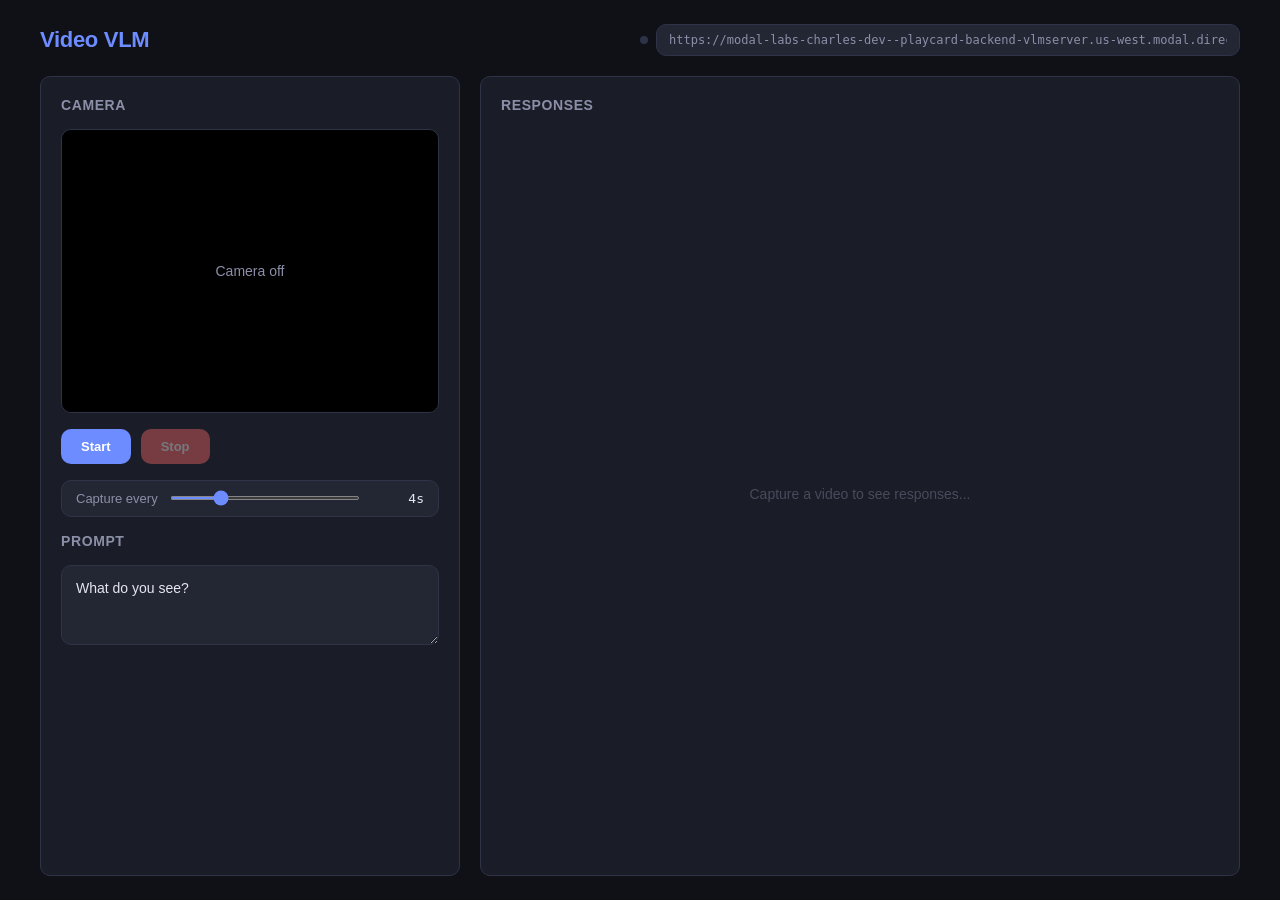
==== video-frontend/index.html @ 0f89f349 "initial commit" ====
<!DOCTYPE html>
<html lang="en">
<head>
<meta charset="UTF-8">
<meta name="viewport" content="width=device-width, initial-scale=1.0">
<title>Video VLM</title>
<style>
*, *::before, *::after { box-sizing: border-box; margin: 0; padding: 0; }

:root {
  --bg: #0f1117;
  --surface: #1a1d27;
  --surface2: #232734;
  --border: #2e3348;
  --text: #e4e6f0;
  --text-dim: #8b8fa8;
  --accent: #6c8cff;
  --accent-hover: #8ba3ff;
  --danger: #ff6b6b;
  --success: #4ecdc4;
  --radius: 10px;
  --font: -apple-system, BlinkMacSystemFont, 'Segoe UI', Roboto, sans-serif;
  --mono: 'SF Mono', 'Fira Code', 'Fira Mono', Menlo, monospace;
}

body {
  font-family: var(--font);
  background: var(--bg);
  color: var(--text);
  min-height: 100vh;
  display: flex;
  justify-content: center;
  padding: 24px;
}

.app {
  width: 100%;
  max-width: 1200px;
  display: flex;
  flex-direction: column;
  gap: 20px;
  height: calc(100vh - 48px);
}

header {
  display: flex;
  align-items: center;
  justify-content: space-between;
  gap: 16px;
  flex-wrap: wrap;
  flex-shrink: 0;
}

header h1 {
  font-size: 22px;
  font-weight: 600;
  letter-spacing: -0.3px;
  color: var(--accent);
}

.url-bar {
  display: flex;
  align-items: center;
  gap: 8px;
  flex: 1;
  min-width: 280px;
  max-width: 600px;
}

.url-bar input {
  flex: 1;
  font-family: var(--mono);
  font-size: 12px;
  padding: 8px 12px;
  background: var(--surface2);
  border: 1px solid var(--border);
  border-radius: var(--radius);
  color: var(--text-dim);
  outline: none;
  transition: border-color .2s;
}

.url-bar input:focus { border-color: var(--accent); }

.url-bar .status-dot {
  width: 8px; height: 8px;
  border-radius: 50%;
  flex-shrink: 0;
  background: var(--border);
  transition: background .3s;
}
.url-bar .status-dot.ok { background: var(--success); }
.url-bar .status-dot.err { background: var(--danger); }

main {
  display: grid;
  grid-template-columns: 420px 1fr;
  gap: 20px;
  flex: 1;
  min-height: 0;
}

@media (max-width: 860px) {
  main { grid-template-columns: 1fr; }
}

.card {
  background: var(--surface);
  border: 1px solid var(--border);
  border-radius: var(--radius);
  padding: 20px;
  display: flex;
  flex-direction: column;
  gap: 16px;
}

.control-panel {
  display: flex;
  flex-direction: column;
  gap: 16px;
  overflow: hidden;
}

.control-panel h2 {
  font-size: 14px;
  font-weight: 600;
  text-transform: uppercase;
  letter-spacing: 0.6px;
  color: var(--text-dim);
}

/* --- Webcam preview --- */

.webcam-wrap {
  position: relative;
  border-radius: var(--radius);
  border: 1px solid var(--border);
  background: #000;
  overflow: hidden;
  aspect-ratio: 4 / 3;
}

.webcam-wrap video {
  width: 100%;
  height: 100%;
  object-fit: cover;
  display: block;
}

.webcam-wrap .webcam-overlay {
  position: absolute;
  inset: 0;
  display: flex;
  align-items: center;
  justify-content: center;
  color: var(--text-dim);
  font-size: 14px;
  background: rgba(0,0,0,0.6);
  pointer-events: none;
  transition: opacity .3s;
}

.webcam-wrap .webcam-overlay.hidden { opacity: 0; }

.webcam-wrap .recording-badge {
  position: absolute;
  top: 10px;
  left: 10px;
  display: flex;
  align-items: center;
  gap: 6px;
  padding: 4px 10px;
  background: rgba(255, 107, 107, 0.9);
  color: #fff;
  border-radius: 20px;
  font-size: 11px;
  font-weight: 600;
  letter-spacing: 0.3px;
  opacity: 0;
  pointer-events: none;
  transition: opacity .3s;
}

.webcam-wrap .recording-badge.visible { opacity: 1; }

.recording-dot {
  width: 8px; height: 8px;
  border-radius: 50%;
  background: #fff;
  animation: pulse 1s ease-in-out infinite;
}

@keyframes pulse {
  0%, 100% { opacity: 1; }
  50% { opacity: 0.3; }
}

/* --- Controls --- */

.controls-row {
  display: flex;
  gap: 10px;
}

.btn {
  padding: 10px 20px;
  border: none;
  border-radius: var(--radius);
  font-family: var(--font);
  font-size: 13px;
  font-weight: 600;
  cursor: pointer;
  transition: background .2s, opacity .2s;
}

.btn-primary { background: var(--accent); color: #fff; }
.btn-primary:hover { background: var(--accent-hover); }
.btn-primary:disabled { opacity: .4; cursor: not-allowed; }

.btn-danger { background: var(--danger); color: #fff; }
.btn-danger:hover { background: #ff8787; }
.btn-danger:disabled { opacity: .4; cursor: not-allowed; }

.btn-ghost { background: transparent; color: var(--text-dim); border: 1px solid var(--border); }
.btn-ghost:hover { color: var(--text); border-color: var(--text-dim); }

/* --- Interval slider --- */

.interval-row {
  display: flex;
  align-items: center;
  gap: 12px;
  padding: 10px 14px;
  background: var(--surface2);
  border-radius: var(--radius);
  border: 1px solid var(--border);
}

.interval-row label {
  font-size: 13px;
  color: var(--text-dim);
  flex-shrink: 0;
}

.interval-row input[type="range"] {
  flex: 1;
  accent-color: var(--accent);
  height: 4px;
}

.interval-row .interval-value {
  font-size: 13px;
  color: var(--text);
  font-family: var(--mono);
  min-width: 52px;
  text-align: right;
}

/* --- Prompt --- */

.prompt-input {
  width: 100%;
  min-height: 80px;
  resize: vertical;
  padding: 12px 14px;
  background: var(--surface2);
  border: 1px solid var(--border);
  border-radius: var(--radius);
  color: var(--text);
  font-family: var(--font);
  font-size: 14px;
  line-height: 1.5;
  outline: none;
  transition: border-color .2s;
}
.prompt-input:focus { border-color: var(--accent); }
.prompt-input::placeholder { color: var(--text-dim); opacity: .5; }

/* --- Chunk counter --- */

.chunk-info {
  display: flex;
  align-items: center;
  gap: 10px;
  font-size: 13px;
  color: var(--text-dim);
  min-height: 20px;
}

/* --- Response cards --- */

.response-panel {
  flex: 1;
  overflow: hidden;
  display: flex;
  flex-direction: column;
}

.response-panel h2 {
  font-size: 14px;
  font-weight: 600;
  text-transform: uppercase;
  letter-spacing: 0.6px;
  color: var(--text-dim);
  flex-shrink: 0;
  margin-bottom: 4px;
}

.card-stack {
  flex: 1;
  overflow-y: auto;
  display: flex;
  flex-direction: column;
  gap: 12px;
  min-height: 0;
}

.card-stack .empty-state {
  flex: 1;
  display: flex;
  align-items: center;
  justify-content: center;
  color: var(--text-dim);
  opacity: .4;
  font-size: 14px;
  min-height: 200px;
}

.response-card {
  background: var(--surface2);
  border: 1px solid var(--border);
  border-radius: var(--radius);
  overflow: hidden;
  flex-shrink: 0;
}

.response-card-header {
  display: flex;
  align-items: center;
  justify-content: space-between;
  padding: 10px 14px;
  background: rgba(0,0,0,0.2);
  border-bottom: 1px solid var(--border);
  gap: 10px;
}

.response-card-header .meta {
  display: flex;
  align-items: center;
  gap: 10px;
  font-size: 12px;
  color: var(--text-dim);
  font-family: var(--mono);
}

.response-card-body {
  padding: 14px;
  font-family: var(--font);
  font-size: 14px;
  line-height: 1.6;
  white-space: pre-wrap;
  word-break: break-word;
  min-height: 40px;
}

.response-card.streaming .response-card-body {
  border-left: 2px solid var(--accent);
  padding-left: 18px;
}

.response-card-header .spinner {
  width: 14px; height: 14px;
  border: 2px solid var(--border);
  border-top-color: var(--accent);
  border-radius: 50%;
  animation: spin .7s linear infinite;
  flex-shrink: 0;
}

@keyframes spin { to { transform: rotate(360deg); } }

.response-card-header .status-label {
  font-size: 11px;
  font-weight: 600;
  text-transform: uppercase;
  letter-spacing: 0.4px;
}
.status-label.streaming { color: var(--accent); }
.status-label.done { color: var(--success); }
.status-label.error { color: var(--danger); }

.response-card .dismiss-btn {
  width: 24px; height: 24px;
  border: none;
  border-radius: 4px;
  background: transparent;
  color: var(--text-dim);
  font-size: 16px;
  cursor: pointer;
  display: flex;
  align-items: center;
  justify-content: center;
  flex-shrink: 0;
  transition: color .2s, background .2s;
}
.response-card .dismiss-btn:hover { color: var(--danger); background: rgba(255,107,107,0.1); }

.response-card .error-text {
  color: var(--danger);
  font-family: var(--mono);
  font-size: 12px;
}
</style>
</head>
<body>

<div class="app">
  <header>
    <h1>Video VLM</h1>
    <div class="url-bar">
      <span class="status-dot" id="statusDot" title="Connection status"></span>
      <input
        type="text"
        id="backendUrl"
        placeholder="https://your-backend-url.modal.direct"
      >
    </div>
  </header>

  <main>
    <div class="card control-panel" id="controlPanel">
      <h2>Camera</h2>
      <div class="webcam-wrap" id="webcamWrap">
        <video id="webcamVideo" autoplay playsinline muted></video>
        <div class="webcam-overlay" id="webcamOverlay">Camera off</div>
        <div class="recording-badge" id="recordingBadge">
          <div class="recording-dot"></div>
          <span>REC</span>
        </div>
      </div>

      <div class="controls-row">
        <button class="btn btn-primary" id="startBtn">Start</button>
        <button class="btn btn-danger" id="stopBtn" disabled>Stop</button>
      </div>

      <div class="interval-row">
        <label>Capture every</label>
        <input type="range" id="captureInterval" min="2" max="10" step="1" value="4">
        <span class="interval-value" id="intervalValue">4s</span>
      </div>

      <h2>Prompt</h2>
      <textarea class="prompt-input" id="prompt" placeholder="What do you see in this video?">What do you see?</textarea>

      <div class="chunk-info" id="chunkInfo"></div>
    </div>

    <div class="card response-panel" id="responsePanel">
      <h2>Responses</h2>
      <div class="card-stack" id="cardStack">
        <div class="empty-state">Capture a video to see responses...</div>
      </div>
    </div>
  </main>
</div>

<script>
const DEFAULT_URL = 'https://modal-labs-charles-dev--playcard-backend-vlmserver.us-west.modal.direct';
const MIN_CHUNK_SIZE = 1024;
const MAX_CARDS = 50;
const RETRY_TIMEOUT_MS = 5 * 60 * 1000;
const BASE_DELAY_MS = 1000;
const MAX_DELAY_MS = 5000;

const $ = (id) => document.getElementById(id);

const backendUrl = $('backendUrl');
const statusDot = $('statusDot');
const webcamWrap = $('webcamWrap');
const webcamVideo = $('webcamVideo');
const webcamOverlay = $('webcamOverlay');
const recordingBadge = $('recordingBadge');
const startBtn = $('startBtn');
const stopBtn = $('stopBtn');
const captureInterval = $('captureInterval');
const intervalValue = $('intervalValue');
const promptEl = $('prompt');
const chunkInfo = $('chunkInfo');
const cardStack = $('cardStack');

let webcamStream = null;
let mediaRecorder = null;
let chunkCount = 0;
let skippedFirstChunk = false;

// --- Backend URL persistence ---

backendUrl.value = localStorage.getItem('vlmBackendUrl') || DEFAULT_URL;
backendUrl.addEventListener('input', () => {
  localStorage.setItem('vlmBackendUrl', backendUrl.value.trim());
});

// --- Interval slider ---

captureInterval.addEventListener('input', () => {
  intervalValue.textContent = captureInterval.value + 's';
});

// --- Video MIME type detection ---

function getVideoMimeType() {
  const codecs = [
    'video/webm;codecs=vp9',
    'video/webm;codecs=vp8',
    'video/webm',
    'video/mp4',
  ];
  for (const m of codecs) {
    if (MediaRecorder.isTypeSupported(m)) return m;
  }
  return '';
}

// --- Start / Stop ---

startBtn.addEventListener('click', startCapture);
stopBtn.addEventListener('click', stopCapture);

async function startCapture() {
  try {
    webcamStream = await navigator.mediaDevices.getUserMedia({
      video: { width: { ideal: 640 }, height: { ideal: 480 }, aspectRatio: 4 / 3 },
    });
  } catch (e) {
    alert('Could not access webcam: ' + e.message);
    return;
  }

  webcamVideo.srcObject = webcamStream;
  webcamOverlay.classList.add('hidden');

  const mimeType = getVideoMimeType();
  if (!mimeType) {
    alert('No supported video MIME type found for MediaRecorder.');
    stopMediaTracks();
    return;
  }

  const timeslice = parseInt(captureInterval.value) * 1000;

  mediaRecorder = new MediaRecorder(webcamStream, {
    mimeType,
    videoBitsPerSecond: 500000,
  });

  skippedFirstChunk = false;

  mediaRecorder.ondataavailable = (event) => {
    if (event.data.size < MIN_CHUNK_SIZE) {
      skippedFirstChunk = true;
      return;
    }
    if (!skippedFirstChunk) {
      skippedFirstChunk = true;
      return;
    }

    chunkCount++;
    const count = chunkCount;
    chunkInfo.textContent = 'Sent ' + count + ' chunk' + (count !== 1 ? 's' : '');
    processChunk(event.data, count);
  };

  mediaRecorder.onerror = (event) => {
    console.error('MediaRecorder error:', event.error);
  };

  mediaRecorder.start(timeslice);

  recordingBadge.classList.add('visible');
  startBtn.disabled = true;
  stopBtn.disabled = false;
  captureInterval.disabled = true;
  setStatus('');
}

function stopCapture() {
  if (mediaRecorder && mediaRecorder.state !== 'inactive') {
    mediaRecorder.stop();
    mediaRecorder = null;
  }
  stopMediaTracks();
  webcamOverlay.classList.remove('hidden');
  recordingBadge.classList.remove('visible');
  startBtn.disabled = false;
  stopBtn.disabled = true;
  captureInterval.disabled = false;
  skippedFirstChunk = false;
}

function stopMediaTracks() {
  if (webcamStream) {
    webcamStream.getTracks().forEach((t) => t.stop());
    webcamStream = null;
    webcamVideo.srcObject = null;
  }
}

// --- Chunk processing ---

function processChunk(blob, count) {
  const reader = new FileReader();
  reader.onload = () => {
    const dataUrl = reader.result;
    sendVideoChunk(dataUrl, count);
  };
  reader.readAsDataURL(blob);
}

// --- Response card management ---

function createCard(count) {
  const card = document.createElement('div');
  card.className = 'response-card streaming';
  card.id = 'card-' + count;

  const header = document.createElement('div');
  header.className = 'response-card-header';

  const meta = document.createElement('div');
  meta.className = 'meta';

  const spinner = document.createElement('div');
  spinner.className = 'spinner';

  const statusLabel = document.createElement('span');
  statusLabel.className = 'status-label streaming';
  statusLabel.textContent = 'Streaming';

  const now = new Date();
  const time = document.createElement('span');
  time.textContent = now.toLocaleTimeString();

  meta.appendChild(spinner);
  meta.appendChild(statusLabel);
  meta.appendChild(time);

  const dismissBtn = document.createElement('button');
  dismissBtn.className = 'dismiss-btn';
  dismissBtn.title = 'Dismiss';
  dismissBtn.innerHTML = '&times;';
  dismissBtn.addEventListener('click', () => {
    removeCard(card);
  });

  header.appendChild(meta);
  header.appendChild(dismissBtn);

  const body = document.createElement('div');
  body.className = 'response-card-body';

  card.appendChild(header);
  card.appendChild(body);

  prependCard(card);
  enforceMaxCards();

  return card;
}

function prependCard(card) {
  const emptyState = cardStack.querySelector('.empty-state');
  if (emptyState) emptyState.remove();

  if (cardStack.firstChild) {
    cardStack.insertBefore(card, cardStack.firstChild);
  } else {
    cardStack.appendChild(card);
  }
}

function removeCard(card) {
  card.remove();
  if (cardStack.children.length === 0) {
    const emptyState = document.createElement('div');
    emptyState.className = 'empty-state';
    emptyState.textContent = 'Capture a video to see responses...';
    cardStack.appendChild(emptyState);
  }
}

function enforceMaxCards() {
  while (cardStack.querySelectorAll('.response-card').length > MAX_CARDS) {
    const cards = cardStack.querySelectorAll('.response-card');
    const lastCard = cards[cards.length - 1];
    removeCard(lastCard);
  }
}

function setCardStreaming(card, active) {
  if (active) {
    card.classList.add('streaming');
    const label = card.querySelector('.status-label');
    const spinner = card.querySelector('.spinner');
    if (label) { label.textContent = 'Streaming'; label.className = 'status-label streaming'; }
    if (spinner) spinner.style.display = '';
  } else {
    card.classList.remove('streaming');
    const spinner = card.querySelector('.spinner');
    if (spinner) spinner.style.display = 'none';
  }
}

function setCardDone(card) {
  card.classList.remove('streaming');
  const label = card.querySelector('.status-label');
  const spinner = card.querySelector('.spinner');
  if (label) { label.textContent = 'Done'; label.className = 'status-label done'; }
  if (spinner) spinner.style.display = 'none';
}

function setCardError(card, msg) {
  card.classList.remove('streaming');
  const label = card.querySelector('.status-label');
  const spinner = card.querySelector('.spinner');
  if (label) { label.textContent = 'Error'; label.className = 'status-label error'; }
  if (spinner) spinner.style.display = 'none';
  const body = card.querySelector('.response-card-body');
  if (body) {
    body.innerHTML = '<span class="error-text">' + escapeHtml(msg) + '</span>';
  }
}

// --- Send video chunk to VLM ---

async function sendVideoChunk(dataUrl, count) {
  const url = backendUrl.value.trim();
  if (!url) {
    const card = createCard(count);
    setCardError(card, 'No backend URL configured.');
    return;
  }

  const prompt = promptEl.value.trim();
  if (!prompt) {
    const card = createCard(count);
    setCardError(card, 'Prompt is empty.');
    return;
  }

  const card = createCard(count);
  const bodyEl = card.querySelector('.response-card-body');
  const abortController = new AbortController();

  const messages = [{
    role: 'user',
    content: [
      { type: 'video_url', video_url: { url: dataUrl } },
      { type: 'text', text: prompt }
    ],
  }];

  const body = {
    messages,
    stream: true,
    top_k: 20,
    temperature: 0.8,
  };

  const deadline = Date.now() + RETRY_TIMEOUT_MS;
  let attempt = 0;

  while (true) {
    attempt++;
    try {
      const resp = await fetch(`${url}/v1/chat/completions`, {
        method: 'POST',
        headers: {
          'Content-Type': 'application/json',
          'Accept': 'text/event-stream',
        },
        body: JSON.stringify(body),
        signal: abortController.signal,
      });

      if (resp.status === 503) {
        if (Date.now() >= deadline) {
          const errText = await resp.text().catch(() => 'Unknown error');
          throw new Error('HTTP 503: retry deadline exceeded (' + errText.slice(0, 200) + ')');
        }
        const delay = Math.min(BASE_DELAY_MS * Math.pow(2, attempt - 1), MAX_DELAY_MS);
        try {
          await sleep(delay, abortController.signal);
        } catch (e) {
          if (e.name === 'AbortError') throw e;
        }
        continue;
      }

      if (!resp.ok) {
        const errText = await resp.text().catch(() => 'Unknown error');
        throw new Error('HTTP ' + resp.status + ': ' + errText.slice(0, 300));
      }

      setStatus('ok');

      const reader = resp.body.getReader();
      const decoder = new TextDecoder();
      let buffer = '';
      let contentReceived = false;

      while (true) {
        const { done, value } = await reader.read();
        if (done) break;

        buffer += decoder.decode(value, { stream: true });

        const lines = buffer.split('\n');
        buffer = lines.pop();

        for (const line of lines) {
          const trimmed = line.trim();
          if (!trimmed || !trimmed.startsWith('data:')) continue;

          const data = trimmed.slice(5).trim();
          if (data === '[DONE]') continue;

          try {
            const parsed = JSON.parse(data);
            const content = parsed?.choices?.[0]?.delta?.content;
            if (content) {
              bodyEl.textContent += content;
              contentReceived = true;
            }
          } catch (_) {}
        }
      }

      if (!contentReceived && !bodyEl.textContent) {
        bodyEl.textContent = '(No content returned)';
      }

      setCardDone(card);
      break;

    } catch (err) {
      if (err.name === 'AbortError') {
        bodyEl.textContent += '\n\n[Cancelled]';
        setCardDone(card);
        break;
      }

      if (err instanceof TypeError) {
        if (Date.now() >= deadline) {
          setCardError(card, 'Retry deadline exceeded after 5 minutes (server unavailable).');
          setStatus('err');
          break;
        }
        const delay = Math.min(BASE_DELAY_MS * Math.pow(2, attempt - 1), MAX_DELAY_MS);
        try {
          await sleep(delay, abortController.signal);
        } catch (sleepErr) {
          if (sleepErr.name === 'AbortError') {
            bodyEl.textContent += '\n\n[Cancelled]';
            setCardDone(card);
            break;
          }
        }
        continue;
      }

      setCardError(card, err.message);
      setStatus('err');
      break;
    }
  }
}

// --- Helpers ---

function sleep(ms, signal) {
  return new Promise((resolve, reject) => {
    const timer = setTimeout(resolve, ms);
    if (signal) {
      signal.addEventListener('abort', () => {
        clearTimeout(timer);
        reject(Object.assign(new Error('Aborted'), { name: 'AbortError' }));
      }, { once: true });
    }
  });
}

function setStatus(state) {
  statusDot.classList.remove('ok', 'err');
  if (state) statusDot.classList.add(state);
}

function escapeHtml(str) {
  const div = document.createElement('div');
  div.textContent = str;
  return div.innerHTML;
}
</script>
</body>
</html>
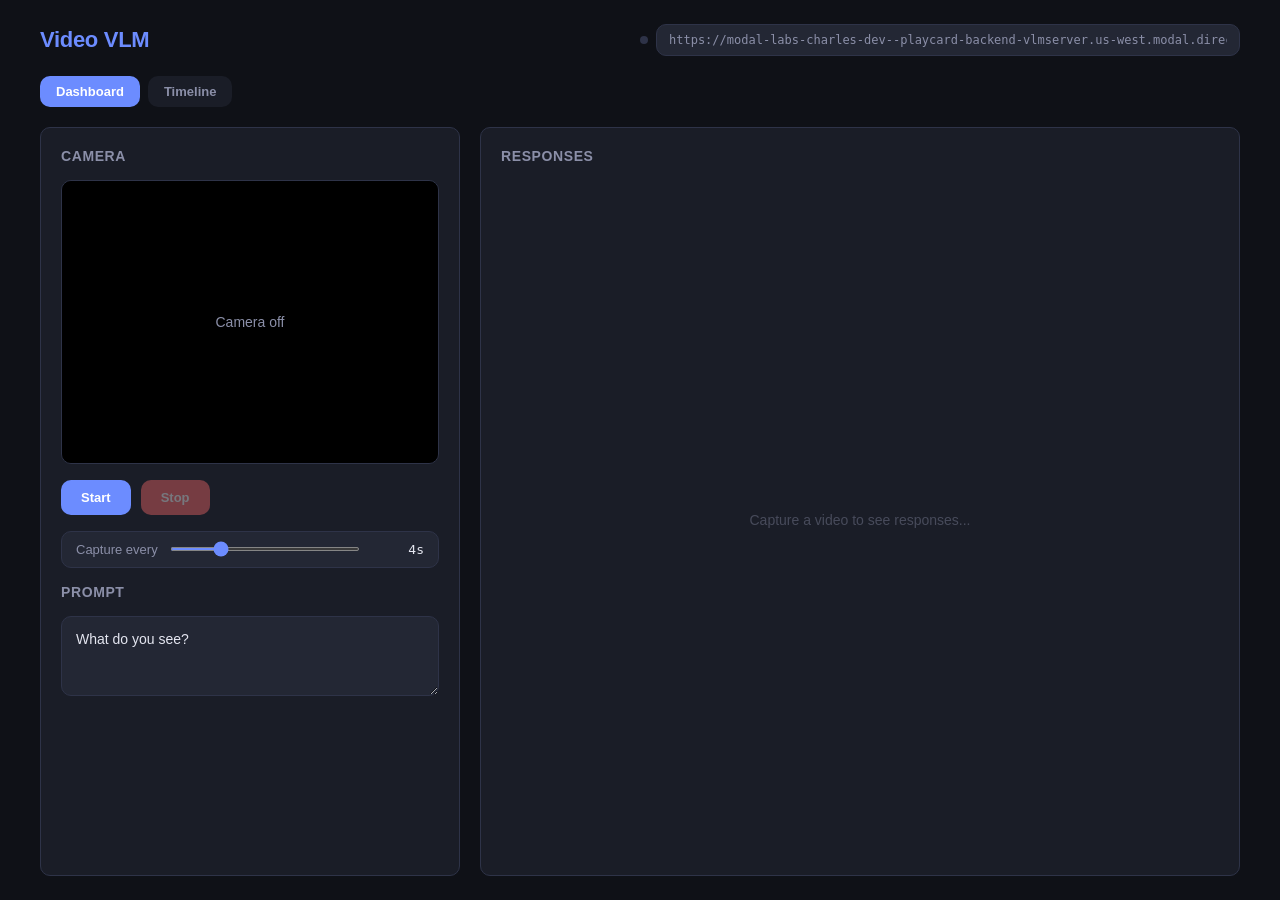
==== commit 0e5078d5: "working dashboard, broken timeline" ====
--- a/video-frontend/index.html
+++ b/video-frontend/index.html
@@ -4,413 +4,7 @@
 <meta charset="UTF-8">
 <meta name="viewport" content="width=device-width, initial-scale=1.0">
 <title>Video VLM</title>
-<style>
-*, *::before, *::after { box-sizing: border-box; margin: 0; padding: 0; }
-
-:root {
-  --bg: #0f1117;
-  --surface: #1a1d27;
-  --surface2: #232734;
-  --border: #2e3348;
-  --text: #e4e6f0;
-  --text-dim: #8b8fa8;
-  --accent: #6c8cff;
-  --accent-hover: #8ba3ff;
-  --danger: #ff6b6b;
-  --success: #4ecdc4;
-  --radius: 10px;
-  --font: -apple-system, BlinkMacSystemFont, 'Segoe UI', Roboto, sans-serif;
-  --mono: 'SF Mono', 'Fira Code', 'Fira Mono', Menlo, monospace;
-}
-
-body {
-  font-family: var(--font);
-  background: var(--bg);
-  color: var(--text);
-  min-height: 100vh;
-  display: flex;
-  justify-content: center;
-  padding: 24px;
-}
-
-.app {
-  width: 100%;
-  max-width: 1200px;
-  display: flex;
-  flex-direction: column;
-  gap: 20px;
-  height: calc(100vh - 48px);
-}
-
-header {
-  display: flex;
-  align-items: center;
-  justify-content: space-between;
-  gap: 16px;
-  flex-wrap: wrap;
-  flex-shrink: 0;
-}
-
-header h1 {
-  font-size: 22px;
-  font-weight: 600;
-  letter-spacing: -0.3px;
-  color: var(--accent);
-}
-
-.url-bar {
-  display: flex;
-  align-items: center;
-  gap: 8px;
-  flex: 1;
-  min-width: 280px;
-  max-width: 600px;
-}
-
-.url-bar input {
-  flex: 1;
-  font-family: var(--mono);
-  font-size: 12px;
-  padding: 8px 12px;
-  background: var(--surface2);
-  border: 1px solid var(--border);
-  border-radius: var(--radius);
-  color: var(--text-dim);
-  outline: none;
-  transition: border-color .2s;
-}
-
-.url-bar input:focus { border-color: var(--accent); }
-
-.url-bar .status-dot {
-  width: 8px; height: 8px;
-  border-radius: 50%;
-  flex-shrink: 0;
-  background: var(--border);
-  transition: background .3s;
-}
-.url-bar .status-dot.ok { background: var(--success); }
-.url-bar .status-dot.err { background: var(--danger); }
-
-main {
-  display: grid;
-  grid-template-columns: 420px 1fr;
-  gap: 20px;
-  flex: 1;
-  min-height: 0;
-}
-
-@media (max-width: 860px) {
-  main { grid-template-columns: 1fr; }
-}
-
-.card {
-  background: var(--surface);
-  border: 1px solid var(--border);
-  border-radius: var(--radius);
-  padding: 20px;
-  display: flex;
-  flex-direction: column;
-  gap: 16px;
-}
-
-.control-panel {
-  display: flex;
-  flex-direction: column;
-  gap: 16px;
-  overflow: hidden;
-}
-
-.control-panel h2 {
-  font-size: 14px;
-  font-weight: 600;
-  text-transform: uppercase;
-  letter-spacing: 0.6px;
-  color: var(--text-dim);
-}
-
-/* --- Webcam preview --- */
-
-.webcam-wrap {
-  position: relative;
-  border-radius: var(--radius);
-  border: 1px solid var(--border);
-  background: #000;
-  overflow: hidden;
-  aspect-ratio: 4 / 3;
-}
-
-.webcam-wrap video {
-  width: 100%;
-  height: 100%;
-  object-fit: cover;
-  display: block;
-}
-
-.webcam-wrap .webcam-overlay {
-  position: absolute;
-  inset: 0;
-  display: flex;
-  align-items: center;
-  justify-content: center;
-  color: var(--text-dim);
-  font-size: 14px;
-  background: rgba(0,0,0,0.6);
-  pointer-events: none;
-  transition: opacity .3s;
-}
-
-.webcam-wrap .webcam-overlay.hidden { opacity: 0; }
-
-.webcam-wrap .recording-badge {
-  position: absolute;
-  top: 10px;
-  left: 10px;
-  display: flex;
-  align-items: center;
-  gap: 6px;
-  padding: 4px 10px;
-  background: rgba(255, 107, 107, 0.9);
-  color: #fff;
-  border-radius: 20px;
-  font-size: 11px;
-  font-weight: 600;
-  letter-spacing: 0.3px;
-  opacity: 0;
-  pointer-events: none;
-  transition: opacity .3s;
-}
-
-.webcam-wrap .recording-badge.visible { opacity: 1; }
-
-.recording-dot {
-  width: 8px; height: 8px;
-  border-radius: 50%;
-  background: #fff;
-  animation: pulse 1s ease-in-out infinite;
-}
-
-@keyframes pulse {
-  0%, 100% { opacity: 1; }
-  50% { opacity: 0.3; }
-}
-
-/* --- Controls --- */
-
-.controls-row {
-  display: flex;
-  gap: 10px;
-}
-
-.btn {
-  padding: 10px 20px;
-  border: none;
-  border-radius: var(--radius);
-  font-family: var(--font);
-  font-size: 13px;
-  font-weight: 600;
-  cursor: pointer;
-  transition: background .2s, opacity .2s;
-}
-
-.btn-primary { background: var(--accent); color: #fff; }
-.btn-primary:hover { background: var(--accent-hover); }
-.btn-primary:disabled { opacity: .4; cursor: not-allowed; }
-
-.btn-danger { background: var(--danger); color: #fff; }
-.btn-danger:hover { background: #ff8787; }
-.btn-danger:disabled { opacity: .4; cursor: not-allowed; }
-
-.btn-ghost { background: transparent; color: var(--text-dim); border: 1px solid var(--border); }
-.btn-ghost:hover { color: var(--text); border-color: var(--text-dim); }
-
-/* --- Interval slider --- */
-
-.interval-row {
-  display: flex;
-  align-items: center;
-  gap: 12px;
-  padding: 10px 14px;
-  background: var(--surface2);
-  border-radius: var(--radius);
-  border: 1px solid var(--border);
-}
-
-.interval-row label {
-  font-size: 13px;
-  color: var(--text-dim);
-  flex-shrink: 0;
-}
-
-.interval-row input[type="range"] {
-  flex: 1;
-  accent-color: var(--accent);
-  height: 4px;
-}
-
-.interval-row .interval-value {
-  font-size: 13px;
-  color: var(--text);
-  font-family: var(--mono);
-  min-width: 52px;
-  text-align: right;
-}
-
-/* --- Prompt --- */
-
-.prompt-input {
-  width: 100%;
-  min-height: 80px;
-  resize: vertical;
-  padding: 12px 14px;
-  background: var(--surface2);
-  border: 1px solid var(--border);
-  border-radius: var(--radius);
-  color: var(--text);
-  font-family: var(--font);
-  font-size: 14px;
-  line-height: 1.5;
-  outline: none;
-  transition: border-color .2s;
-}
-.prompt-input:focus { border-color: var(--accent); }
-.prompt-input::placeholder { color: var(--text-dim); opacity: .5; }
-
-/* --- Chunk counter --- */
-
-.chunk-info {
-  display: flex;
-  align-items: center;
-  gap: 10px;
-  font-size: 13px;
-  color: var(--text-dim);
-  min-height: 20px;
-}
-
-/* --- Response cards --- */
-
-.response-panel {
-  flex: 1;
-  overflow: hidden;
-  display: flex;
-  flex-direction: column;
-}
-
-.response-panel h2 {
-  font-size: 14px;
-  font-weight: 600;
-  text-transform: uppercase;
-  letter-spacing: 0.6px;
-  color: var(--text-dim);
-  flex-shrink: 0;
-  margin-bottom: 4px;
-}
-
-.card-stack {
-  flex: 1;
-  overflow-y: auto;
-  display: flex;
-  flex-direction: column;
-  gap: 12px;
-  min-height: 0;
-}
-
-.card-stack .empty-state {
-  flex: 1;
-  display: flex;
-  align-items: center;
-  justify-content: center;
-  color: var(--text-dim);
-  opacity: .4;
-  font-size: 14px;
-  min-height: 200px;
-}
-
-.response-card {
-  background: var(--surface2);
-  border: 1px solid var(--border);
-  border-radius: var(--radius);
-  overflow: hidden;
-  flex-shrink: 0;
-}
-
-.response-card-header {
-  display: flex;
-  align-items: center;
-  justify-content: space-between;
-  padding: 10px 14px;
-  background: rgba(0,0,0,0.2);
-  border-bottom: 1px solid var(--border);
-  gap: 10px;
-}
-
-.response-card-header .meta {
-  display: flex;
-  align-items: center;
-  gap: 10px;
-  font-size: 12px;
-  color: var(--text-dim);
-  font-family: var(--mono);
-}
-
-.response-card-body {
-  padding: 14px;
-  font-family: var(--font);
-  font-size: 14px;
-  line-height: 1.6;
-  white-space: pre-wrap;
-  word-break: break-word;
-  min-height: 40px;
-}
-
-.response-card.streaming .response-card-body {
-  border-left: 2px solid var(--accent);
-  padding-left: 18px;
-}
-
-.response-card-header .spinner {
-  width: 14px; height: 14px;
-  border: 2px solid var(--border);
-  border-top-color: var(--accent);
-  border-radius: 50%;
-  animation: spin .7s linear infinite;
-  flex-shrink: 0;
-}
-
-@keyframes spin { to { transform: rotate(360deg); } }
-
-.response-card-header .status-label {
-  font-size: 11px;
-  font-weight: 600;
-  text-transform: uppercase;
-  letter-spacing: 0.4px;
-}
-.status-label.streaming { color: var(--accent); }
-.status-label.done { color: var(--success); }
-.status-label.error { color: var(--danger); }
-
-.response-card .dismiss-btn {
-  width: 24px; height: 24px;
-  border: none;
-  border-radius: 4px;
-  background: transparent;
-  color: var(--text-dim);
-  font-size: 16px;
-  cursor: pointer;
-  display: flex;
-  align-items: center;
-  justify-content: center;
-  flex-shrink: 0;
-  transition: color .2s, background .2s;
-}
-.response-card .dismiss-btn:hover { color: var(--danger); background: rgba(255,107,107,0.1); }
-
-.response-card .error-text {
-  color: var(--danger);
-  font-family: var(--mono);
-  font-size: 12px;
-}
-</style>
+<link rel="stylesheet" href="style.css">
 </head>
 <body>
 
@@ -427,14 +21,20 @@
     </div>
   </header>
 
+  <div class="tab-bar">
+    <button class="tab active" data-tab="dashboard">Dashboard</button>
+    <button class="tab" data-tab="timeline">Timeline</button>
+  </div>
+
   <main>
     <div class="card control-panel" id="controlPanel">
       <h2>Camera</h2>
       <div class="webcam-wrap" id="webcamWrap">
         <video id="webcamVideo" autoplay playsinline muted></video>
+        <canvas id="webcamCanvas" style="display:none;"></canvas>
         <div class="webcam-overlay" id="webcamOverlay">Camera off</div>
-        <div class="recording-badge" id="recordingBadge">
-          <div class="recording-dot"></div>
+        <div class="capture-badge" id="captureBadge">
+          <div class="capture-dot"></div>
           <span>REC</span>
         </div>
       </div>
@@ -444,7 +44,7 @@
         <button class="btn btn-danger" id="stopBtn" disabled>Stop</button>
       </div>
 
-      <div class="interval-row">
+      <div class="interval-row" id="intervalRow">
         <label>Capture every</label>
         <input type="range" id="captureInterval" min="2" max="10" step="1" value="4">
         <span class="interval-value" id="intervalValue">4s</span>
@@ -453,7 +53,7 @@
       <h2>Prompt</h2>
       <textarea class="prompt-input" id="prompt" placeholder="What do you see in this video?">What do you see?</textarea>
 
-      <div class="chunk-info" id="chunkInfo"></div>
+      <div class="status-info" id="statusInfo"></div>
     </div>
 
     <div class="card response-panel" id="responsePanel">
@@ -465,442 +65,6 @@
   </main>
 </div>
 
-<script>
-const DEFAULT_URL = 'https://modal-labs-charles-dev--playcard-backend-vlmserver.us-west.modal.direct';
-const MIN_CHUNK_SIZE = 1024;
-const MAX_CARDS = 50;
-const RETRY_TIMEOUT_MS = 5 * 60 * 1000;
-const BASE_DELAY_MS = 1000;
-const MAX_DELAY_MS = 5000;
-
-const $ = (id) => document.getElementById(id);
-
-const backendUrl = $('backendUrl');
-const statusDot = $('statusDot');
-const webcamWrap = $('webcamWrap');
-const webcamVideo = $('webcamVideo');
-const webcamOverlay = $('webcamOverlay');
-const recordingBadge = $('recordingBadge');
-const startBtn = $('startBtn');
-const stopBtn = $('stopBtn');
-const captureInterval = $('captureInterval');
-const intervalValue = $('intervalValue');
-const promptEl = $('prompt');
-const chunkInfo = $('chunkInfo');
-const cardStack = $('cardStack');
-
-let webcamStream = null;
-let mediaRecorder = null;
-let chunkCount = 0;
-let skippedFirstChunk = false;
-
-// --- Backend URL persistence ---
-
-backendUrl.value = localStorage.getItem('vlmBackendUrl') || DEFAULT_URL;
-backendUrl.addEventListener('input', () => {
-  localStorage.setItem('vlmBackendUrl', backendUrl.value.trim());
-});
-
-// --- Interval slider ---
-
-captureInterval.addEventListener('input', () => {
-  intervalValue.textContent = captureInterval.value + 's';
-});
-
-// --- Video MIME type detection ---
-
-function getVideoMimeType() {
-  const codecs = [
-    'video/webm;codecs=vp9',
-    'video/webm;codecs=vp8',
-    'video/webm',
-    'video/mp4',
-  ];
-  for (const m of codecs) {
-    if (MediaRecorder.isTypeSupported(m)) return m;
-  }
-  return '';
-}
-
-// --- Start / Stop ---
-
-startBtn.addEventListener('click', startCapture);
-stopBtn.addEventListener('click', stopCapture);
-
-async function startCapture() {
-  try {
-    webcamStream = await navigator.mediaDevices.getUserMedia({
-      video: { width: { ideal: 640 }, height: { ideal: 480 }, aspectRatio: 4 / 3 },
-    });
-  } catch (e) {
-    alert('Could not access webcam: ' + e.message);
-    return;
-  }
-
-  webcamVideo.srcObject = webcamStream;
-  webcamOverlay.classList.add('hidden');
-
-  const mimeType = getVideoMimeType();
-  if (!mimeType) {
-    alert('No supported video MIME type found for MediaRecorder.');
-    stopMediaTracks();
-    return;
-  }
-
-  const timeslice = parseInt(captureInterval.value) * 1000;
-
-  mediaRecorder = new MediaRecorder(webcamStream, {
-    mimeType,
-    videoBitsPerSecond: 500000,
-  });
-
-  skippedFirstChunk = false;
-
-  mediaRecorder.ondataavailable = (event) => {
-    if (event.data.size < MIN_CHUNK_SIZE) {
-      skippedFirstChunk = true;
-      return;
-    }
-    if (!skippedFirstChunk) {
-      skippedFirstChunk = true;
-      return;
-    }
-
-    chunkCount++;
-    const count = chunkCount;
-    chunkInfo.textContent = 'Sent ' + count + ' chunk' + (count !== 1 ? 's' : '');
-    processChunk(event.data, count);
-  };
-
-  mediaRecorder.onerror = (event) => {
-    console.error('MediaRecorder error:', event.error);
-  };
-
-  mediaRecorder.start(timeslice);
-
-  recordingBadge.classList.add('visible');
-  startBtn.disabled = true;
-  stopBtn.disabled = false;
-  captureInterval.disabled = true;
-  setStatus('');
-}
-
-function stopCapture() {
-  if (mediaRecorder && mediaRecorder.state !== 'inactive') {
-    mediaRecorder.stop();
-    mediaRecorder = null;
-  }
-  stopMediaTracks();
-  webcamOverlay.classList.remove('hidden');
-  recordingBadge.classList.remove('visible');
-  startBtn.disabled = false;
-  stopBtn.disabled = true;
-  captureInterval.disabled = false;
-  skippedFirstChunk = false;
-}
-
-function stopMediaTracks() {
-  if (webcamStream) {
-    webcamStream.getTracks().forEach((t) => t.stop());
-    webcamStream = null;
-    webcamVideo.srcObject = null;
-  }
-}
-
-// --- Chunk processing ---
-
-function processChunk(blob, count) {
-  const reader = new FileReader();
-  reader.onload = () => {
-    const dataUrl = reader.result;
-    sendVideoChunk(dataUrl, count);
-  };
-  reader.readAsDataURL(blob);
-}
-
-// --- Response card management ---
-
-function createCard(count) {
-  const card = document.createElement('div');
-  card.className = 'response-card streaming';
-  card.id = 'card-' + count;
-
-  const header = document.createElement('div');
-  header.className = 'response-card-header';
-
-  const meta = document.createElement('div');
-  meta.className = 'meta';
-
-  const spinner = document.createElement('div');
-  spinner.className = 'spinner';
-
-  const statusLabel = document.createElement('span');
-  statusLabel.className = 'status-label streaming';
-  statusLabel.textContent = 'Streaming';
-
-  const now = new Date();
-  const time = document.createElement('span');
-  time.textContent = now.toLocaleTimeString();
-
-  meta.appendChild(spinner);
-  meta.appendChild(statusLabel);
-  meta.appendChild(time);
-
-  const dismissBtn = document.createElement('button');
-  dismissBtn.className = 'dismiss-btn';
-  dismissBtn.title = 'Dismiss';
-  dismissBtn.innerHTML = '&times;';
-  dismissBtn.addEventListener('click', () => {
-    removeCard(card);
-  });
-
-  header.appendChild(meta);
-  header.appendChild(dismissBtn);
-
-  const body = document.createElement('div');
-  body.className = 'response-card-body';
-
-  card.appendChild(header);
-  card.appendChild(body);
-
-  prependCard(card);
-  enforceMaxCards();
-
-  return card;
-}
-
-function prependCard(card) {
-  const emptyState = cardStack.querySelector('.empty-state');
-  if (emptyState) emptyState.remove();
-
-  if (cardStack.firstChild) {
-    cardStack.insertBefore(card, cardStack.firstChild);
-  } else {
-    cardStack.appendChild(card);
-  }
-}
-
-function removeCard(card) {
-  card.remove();
-  if (cardStack.children.length === 0) {
-    const emptyState = document.createElement('div');
-    emptyState.className = 'empty-state';
-    emptyState.textContent = 'Capture a video to see responses...';
-    cardStack.appendChild(emptyState);
-  }
-}
-
-function enforceMaxCards() {
-  while (cardStack.querySelectorAll('.response-card').length > MAX_CARDS) {
-    const cards = cardStack.querySelectorAll('.response-card');
-    const lastCard = cards[cards.length - 1];
-    removeCard(lastCard);
-  }
-}
-
-function setCardStreaming(card, active) {
-  if (active) {
-    card.classList.add('streaming');
-    const label = card.querySelector('.status-label');
-    const spinner = card.querySelector('.spinner');
-    if (label) { label.textContent = 'Streaming'; label.className = 'status-label streaming'; }
-    if (spinner) spinner.style.display = '';
-  } else {
-    card.classList.remove('streaming');
-    const spinner = card.querySelector('.spinner');
-    if (spinner) spinner.style.display = 'none';
-  }
-}
-
-function setCardDone(card) {
-  card.classList.remove('streaming');
-  const label = card.querySelector('.status-label');
-  const spinner = card.querySelector('.spinner');
-  if (label) { label.textContent = 'Done'; label.className = 'status-label done'; }
-  if (spinner) spinner.style.display = 'none';
-}
-
-function setCardError(card, msg) {
-  card.classList.remove('streaming');
-  const label = card.querySelector('.status-label');
-  const spinner = card.querySelector('.spinner');
-  if (label) { label.textContent = 'Error'; label.className = 'status-label error'; }
-  if (spinner) spinner.style.display = 'none';
-  const body = card.querySelector('.response-card-body');
-  if (body) {
-    body.innerHTML = '<span class="error-text">' + escapeHtml(msg) + '</span>';
-  }
-}
-
-// --- Send video chunk to VLM ---
-
-async function sendVideoChunk(dataUrl, count) {
-  const url = backendUrl.value.trim();
-  if (!url) {
-    const card = createCard(count);
-    setCardError(card, 'No backend URL configured.');
-    return;
-  }
-
-  const prompt = promptEl.value.trim();
-  if (!prompt) {
-    const card = createCard(count);
-    setCardError(card, 'Prompt is empty.');
-    return;
-  }
-
-  const card = createCard(count);
-  const bodyEl = card.querySelector('.response-card-body');
-  const abortController = new AbortController();
-
-  const messages = [{
-    role: 'user',
-    content: [
-      { type: 'video_url', video_url: { url: dataUrl } },
-      { type: 'text', text: prompt }
-    ],
-  }];
-
-  const body = {
-    messages,
-    stream: true,
-    top_k: 20,
-    temperature: 0.8,
-  };
-
-  const deadline = Date.now() + RETRY_TIMEOUT_MS;
-  let attempt = 0;
-
-  while (true) {
-    attempt++;
-    try {
-      const resp = await fetch(`${url}/v1/chat/completions`, {
-        method: 'POST',
-        headers: {
-          'Content-Type': 'application/json',
-          'Accept': 'text/event-stream',
-        },
-        body: JSON.stringify(body),
-        signal: abortController.signal,
-      });
-
-      if (resp.status === 503) {
-        if (Date.now() >= deadline) {
-          const errText = await resp.text().catch(() => 'Unknown error');
-          throw new Error('HTTP 503: retry deadline exceeded (' + errText.slice(0, 200) + ')');
-        }
-        const delay = Math.min(BASE_DELAY_MS * Math.pow(2, attempt - 1), MAX_DELAY_MS);
-        try {
-          await sleep(delay, abortController.signal);
-        } catch (e) {
-          if (e.name === 'AbortError') throw e;
-        }
-        continue;
-      }
-
-      if (!resp.ok) {
-        const errText = await resp.text().catch(() => 'Unknown error');
-        throw new Error('HTTP ' + resp.status + ': ' + errText.slice(0, 300));
-      }
-
-      setStatus('ok');
-
-      const reader = resp.body.getReader();
-      const decoder = new TextDecoder();
-      let buffer = '';
-      let contentReceived = false;
-
-      while (true) {
-        const { done, value } = await reader.read();
-        if (done) break;
-
-        buffer += decoder.decode(value, { stream: true });
-
-        const lines = buffer.split('\n');
-        buffer = lines.pop();
-
-        for (const line of lines) {
-          const trimmed = line.trim();
-          if (!trimmed || !trimmed.startsWith('data:')) continue;
-
-          const data = trimmed.slice(5).trim();
-          if (data === '[DONE]') continue;
-
-          try {
-            const parsed = JSON.parse(data);
-            const content = parsed?.choices?.[0]?.delta?.content;
-            if (content) {
-              bodyEl.textContent += content;
-              contentReceived = true;
-            }
-          } catch (_) {}
-        }
-      }
-
-      if (!contentReceived && !bodyEl.textContent) {
-        bodyEl.textContent = '(No content returned)';
-      }
-
-      setCardDone(card);
-      break;
-
-    } catch (err) {
-      if (err.name === 'AbortError') {
-        bodyEl.textContent += '\n\n[Cancelled]';
-        setCardDone(card);
-        break;
-      }
-
-      if (err instanceof TypeError) {
-        if (Date.now() >= deadline) {
-          setCardError(card, 'Retry deadline exceeded after 5 minutes (server unavailable).');
-          setStatus('err');
-          break;
-        }
-        const delay = Math.min(BASE_DELAY_MS * Math.pow(2, attempt - 1), MAX_DELAY_MS);
-        try {
-          await sleep(delay, abortController.signal);
-        } catch (sleepErr) {
-          if (sleepErr.name === 'AbortError') {
-            bodyEl.textContent += '\n\n[Cancelled]';
-            setCardDone(card);
-            break;
-          }
-        }
-        continue;
-      }
-
-      setCardError(card, err.message);
-      setStatus('err');
-      break;
-    }
-  }
-}
-
-// --- Helpers ---
-
-function sleep(ms, signal) {
-  return new Promise((resolve, reject) => {
-    const timer = setTimeout(resolve, ms);
-    if (signal) {
-      signal.addEventListener('abort', () => {
-        clearTimeout(timer);
-        reject(Object.assign(new Error('Aborted'), { name: 'AbortError' }));
-      }, { once: true });
-    }
-  });
-}
-
-function setStatus(state) {
-  statusDot.classList.remove('ok', 'err');
-  if (state) statusDot.classList.add(state);
-}
-
-function escapeHtml(str) {
-  const div = document.createElement('div');
-  div.textContent = str;
-  return div.innerHTML;
-}
-</script>
+<script src="app.js"></script>
 </body>
 </html>
--- a/video-frontend/style.css
+++ b/video-frontend/style.css
@@ -0,0 +1,431 @@
+*, *::before, *::after { box-sizing: border-box; margin: 0; padding: 0; }
+
+:root {
+  --bg: #0f1117;
+  --surface: #1a1d27;
+  --surface2: #232734;
+  --border: #2e3348;
+  --text: #e4e6f0;
+  --text-dim: #8b8fa8;
+  --accent: #6c8cff;
+  --accent-hover: #8ba3ff;
+  --danger: #ff6b6b;
+  --success: #4ecdc4;
+  --radius: 10px;
+  --font: -apple-system, BlinkMacSystemFont, 'Segoe UI', Roboto, sans-serif;
+  --mono: 'SF Mono', 'Fira Code', 'Fira Mono', Menlo, monospace;
+}
+
+body {
+  font-family: var(--font);
+  background: var(--bg);
+  color: var(--text);
+  min-height: 100vh;
+  display: flex;
+  justify-content: center;
+  padding: 24px;
+}
+
+.app {
+  width: 100%;
+  max-width: 1200px;
+  display: flex;
+  flex-direction: column;
+  gap: 20px;
+  height: calc(100vh - 48px);
+}
+
+header {
+  display: flex;
+  align-items: center;
+  justify-content: space-between;
+  gap: 16px;
+  flex-wrap: wrap;
+  flex-shrink: 0;
+}
+
+header h1 {
+  font-size: 22px;
+  font-weight: 600;
+  letter-spacing: -0.3px;
+  color: var(--accent);
+}
+
+.tab-bar {
+  display: flex;
+  gap: 8px;
+  flex-shrink: 0;
+}
+
+.tab {
+  padding: 8px 16px;
+  border: none;
+  border-radius: var(--radius);
+  font-family: var(--font);
+  font-size: 13px;
+  font-weight: 600;
+  cursor: pointer;
+  background: var(--surface);
+  color: var(--text-dim);
+  transition: background .2s, color .2s;
+}
+
+.tab:hover { color: var(--text); }
+
+.tab.active {
+  background: var(--accent);
+  color: #fff;
+}
+
+.url-bar {
+  display: flex;
+  align-items: center;
+  gap: 8px;
+  flex: 1;
+  min-width: 280px;
+  max-width: 600px;
+}
+
+.url-bar input {
+  flex: 1;
+  font-family: var(--mono);
+  font-size: 12px;
+  padding: 8px 12px;
+  background: var(--surface2);
+  border: 1px solid var(--border);
+  border-radius: var(--radius);
+  color: var(--text-dim);
+  outline: none;
+  transition: border-color .2s;
+}
+
+.url-bar input:focus { border-color: var(--accent); }
+
+.url-bar .status-dot {
+  width: 8px; height: 8px;
+  border-radius: 50%;
+  flex-shrink: 0;
+  background: var(--border);
+  transition: background .3s;
+}
+.url-bar .status-dot.ok { background: var(--success); }
+.url-bar .status-dot.err { background: var(--danger); }
+
+main {
+  display: grid;
+  grid-template-columns: 420px 1fr;
+  gap: 20px;
+  flex: 1;
+  min-height: 0;
+}
+
+@media (max-width: 860px) {
+  main { grid-template-columns: 1fr; }
+}
+
+.card {
+  background: var(--surface);
+  border: 1px solid var(--border);
+  border-radius: var(--radius);
+  padding: 20px;
+  display: flex;
+  flex-direction: column;
+  gap: 16px;
+}
+
+.control-panel {
+  display: flex;
+  flex-direction: column;
+  gap: 16px;
+  overflow: hidden;
+}
+
+.control-panel h2 {
+  font-size: 14px;
+  font-weight: 600;
+  text-transform: uppercase;
+  letter-spacing: 0.6px;
+  color: var(--text-dim);
+}
+
+/* --- Webcam preview --- */
+
+.webcam-wrap {
+  position: relative;
+  border-radius: var(--radius);
+  border: 1px solid var(--border);
+  background: #000;
+  overflow: hidden;
+  aspect-ratio: 4 / 3;
+}
+
+.webcam-wrap video {
+  width: 100%;
+  height: 100%;
+  object-fit: cover;
+  display: block;
+}
+
+.webcam-wrap .webcam-overlay {
+  position: absolute;
+  inset: 0;
+  display: flex;
+  align-items: center;
+  justify-content: center;
+  color: var(--text-dim);
+  font-size: 14px;
+  background: rgba(0,0,0,0.6);
+  pointer-events: none;
+  transition: opacity .3s;
+}
+
+.webcam-wrap .webcam-overlay.hidden { opacity: 0; }
+
+.webcam-wrap .capture-badge {
+  position: absolute;
+  top: 10px;
+  left: 10px;
+  display: flex;
+  align-items: center;
+  gap: 6px;
+  padding: 4px 10px;
+  background: rgba(255, 107, 107, 0.9);
+  color: #fff;
+  border-radius: 20px;
+  font-size: 11px;
+  font-weight: 600;
+  letter-spacing: 0.3px;
+  opacity: 0;
+  pointer-events: none;
+  transition: opacity .3s;
+}
+
+.webcam-wrap .capture-badge.visible { opacity: 1; }
+
+.capture-dot {
+  width: 8px; height: 8px;
+  border-radius: 50%;
+  background: #fff;
+  animation: pulse 1s ease-in-out infinite;
+}
+
+@keyframes pulse {
+  0%, 100% { opacity: 1; }
+  50% { opacity: 0.3; }
+}
+
+/* --- Controls --- */
+
+.controls-row {
+  display: flex;
+  gap: 10px;
+}
+
+.btn {
+  padding: 10px 20px;
+  border: none;
+  border-radius: var(--radius);
+  font-family: var(--font);
+  font-size: 13px;
+  font-weight: 600;
+  cursor: pointer;
+  transition: background .2s, opacity .2s;
+}
+
+.btn-primary { background: var(--accent); color: #fff; }
+.btn-primary:hover { background: var(--accent-hover); }
+.btn-primary:disabled { opacity: .4; cursor: not-allowed; }
+
+.btn-danger { background: var(--danger); color: #fff; }
+.btn-danger:hover { background: #ff8787; }
+.btn-danger:disabled { opacity: .4; cursor: not-allowed; }
+
+.btn-ghost { background: transparent; color: var(--text-dim); border: 1px solid var(--border); }
+.btn-ghost:hover { color: var(--text); border-color: var(--text-dim); }
+
+/* --- Interval slider --- */
+
+.interval-row {
+  display: flex;
+  align-items: center;
+  gap: 12px;
+  padding: 10px 14px;
+  background: var(--surface2);
+  border-radius: var(--radius);
+  border: 1px solid var(--border);
+}
+
+.interval-row label {
+  font-size: 13px;
+  color: var(--text-dim);
+  flex-shrink: 0;
+}
+
+.interval-row input[type="range"] {
+  flex: 1;
+  accent-color: var(--accent);
+  height: 4px;
+}
+
+.interval-row .interval-value {
+  font-size: 13px;
+  color: var(--text);
+  font-family: var(--mono);
+  min-width: 52px;
+  text-align: right;
+}
+
+/* --- Prompt --- */
+
+.prompt-input {
+  width: 100%;
+  min-height: 80px;
+  resize: vertical;
+  padding: 12px 14px;
+  background: var(--surface2);
+  border: 1px solid var(--border);
+  border-radius: var(--radius);
+  color: var(--text);
+  font-family: var(--font);
+  font-size: 14px;
+  line-height: 1.5;
+  outline: none;
+  transition: border-color .2s;
+}
+.prompt-input:focus { border-color: var(--accent); }
+.prompt-input::placeholder { color: var(--text-dim); opacity: .5; }
+
+/* --- Status info --- */
+
+.status-info {
+  display: flex;
+  align-items: center;
+  gap: 10px;
+  font-size: 13px;
+  color: var(--text-dim);
+  min-height: 20px;
+}
+
+/* --- Response cards --- */
+
+.response-panel {
+  flex: 1;
+  overflow: hidden;
+  display: flex;
+  flex-direction: column;
+}
+
+.response-panel h2 {
+  font-size: 14px;
+  font-weight: 600;
+  text-transform: uppercase;
+  letter-spacing: 0.6px;
+  color: var(--text-dim);
+  flex-shrink: 0;
+  margin-bottom: 4px;
+}
+
+.card-stack {
+  flex: 1;
+  overflow-y: auto;
+  display: flex;
+  flex-direction: column;
+  gap: 12px;
+  min-height: 0;
+}
+
+.card-stack .empty-state {
+  flex: 1;
+  display: flex;
+  align-items: center;
+  justify-content: center;
+  color: var(--text-dim);
+  opacity: .4;
+  font-size: 14px;
+  min-height: 200px;
+}
+
+.response-card {
+  background: var(--surface2);
+  border: 1px solid var(--border);
+  border-radius: var(--radius);
+  overflow: hidden;
+  flex-shrink: 0;
+}
+
+.response-card-header {
+  display: flex;
+  align-items: center;
+  justify-content: space-between;
+  padding: 10px 14px;
+  background: rgba(0,0,0,0.2);
+  border-bottom: 1px solid var(--border);
+  gap: 10px;
+}
+
+.response-card-header .meta {
+  display: flex;
+  align-items: center;
+  gap: 10px;
+  font-size: 12px;
+  color: var(--text-dim);
+  font-family: var(--mono);
+}
+
+.response-card-body {
+  padding: 14px;
+  font-family: var(--font);
+  font-size: 14px;
+  line-height: 1.6;
+  white-space: pre-wrap;
+  word-break: break-word;
+  min-height: 40px;
+}
+
+.response-card.streaming .response-card-body {
+  border-left: 2px solid var(--accent);
+  padding-left: 18px;
+}
+
+.response-card-header .spinner {
+  width: 14px; height: 14px;
+  border: 2px solid var(--border);
+  border-top-color: var(--accent);
+  border-radius: 50%;
+  animation: spin .7s linear infinite;
+  flex-shrink: 0;
+}
+
+@keyframes spin { to { transform: rotate(360deg); } }
+
+.response-card-header .status-label {
+  font-size: 11px;
+  font-weight: 600;
+  text-transform: uppercase;
+  letter-spacing: 0.4px;
+}
+.status-label.streaming { color: var(--accent); }
+.status-label.done { color: var(--success); }
+.status-label.error { color: var(--danger); }
+
+.response-card .dismiss-btn {
+  width: 24px; height: 24px;
+  border: none;
+  border-radius: 4px;
+  background: transparent;
+  color: var(--text-dim);
+  font-size: 16px;
+  cursor: pointer;
+  display: flex;
+  align-items: center;
+  justify-content: center;
+  flex-shrink: 0;
+  transition: color .2s, background .2s;
+}
+.response-card .dismiss-btn:hover { color: var(--danger); background: rgba(255,107,107,0.1); }
+
+.response-card .error-text {
+  color: var(--danger);
+  font-family: var(--mono);
+  font-size: 12px;
+}
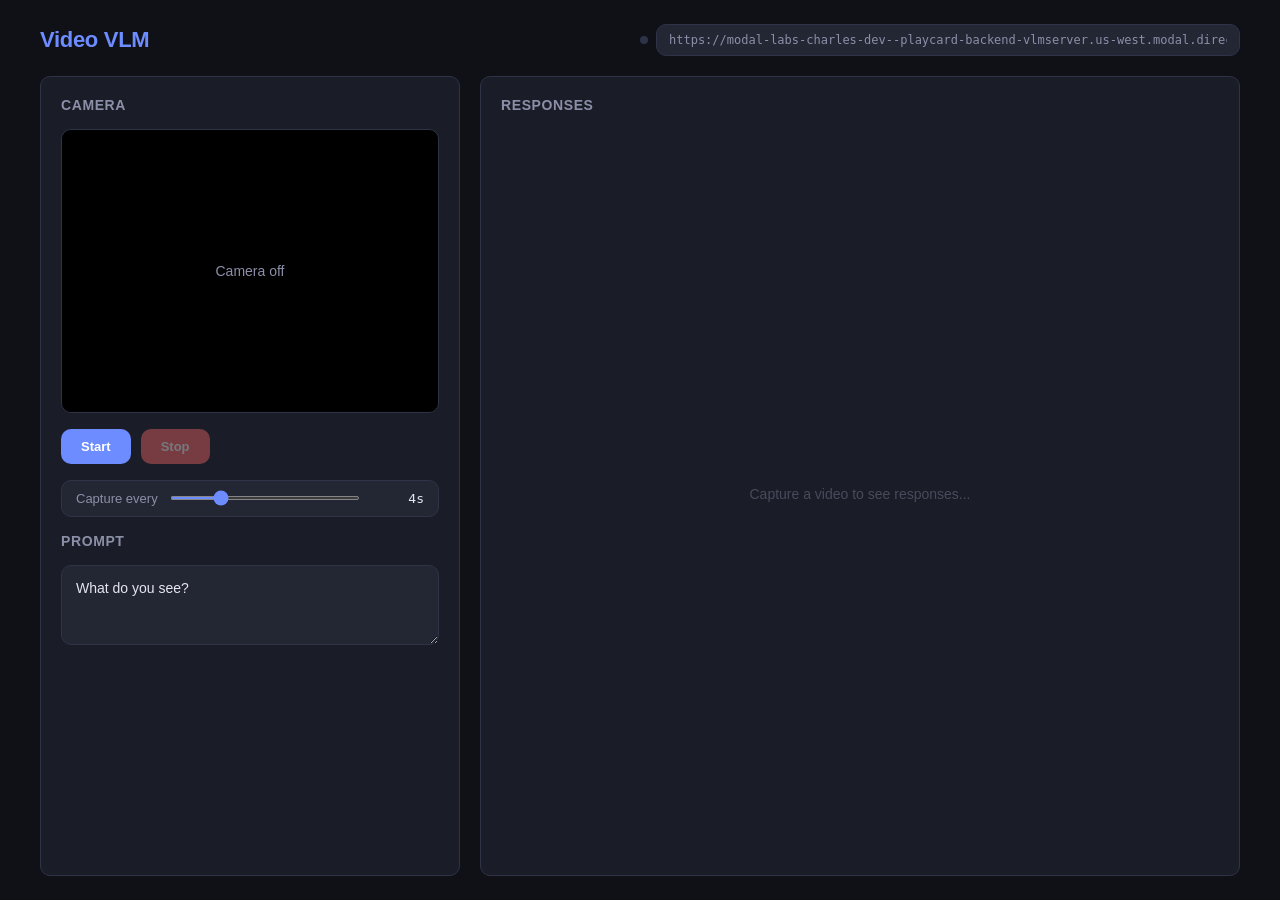
==== commit c110626d: "revert multi-tab" ====
--- a/video-frontend/index.html
+++ b/video-frontend/index.html
@@ -20,11 +20,6 @@
       >
     </div>
   </header>
-
-  <div class="tab-bar">
-    <button class="tab active" data-tab="dashboard">Dashboard</button>
-    <button class="tab" data-tab="timeline">Timeline</button>
-  </div>
 
   <main>
     <div class="card control-panel" id="controlPanel">
--- a/video-frontend/style.css
+++ b/video-frontend/style.css
@@ -51,32 +51,6 @@
   color: var(--accent);
 }
 
-.tab-bar {
-  display: flex;
-  gap: 8px;
-  flex-shrink: 0;
-}
-
-.tab {
-  padding: 8px 16px;
-  border: none;
-  border-radius: var(--radius);
-  font-family: var(--font);
-  font-size: 13px;
-  font-weight: 600;
-  cursor: pointer;
-  background: var(--surface);
-  color: var(--text-dim);
-  transition: background .2s, color .2s;
-}
-
-.tab:hover { color: var(--text); }
-
-.tab.active {
-  background: var(--accent);
-  color: #fff;
-}
-
 .url-bar {
   display: flex;
   align-items: center;
